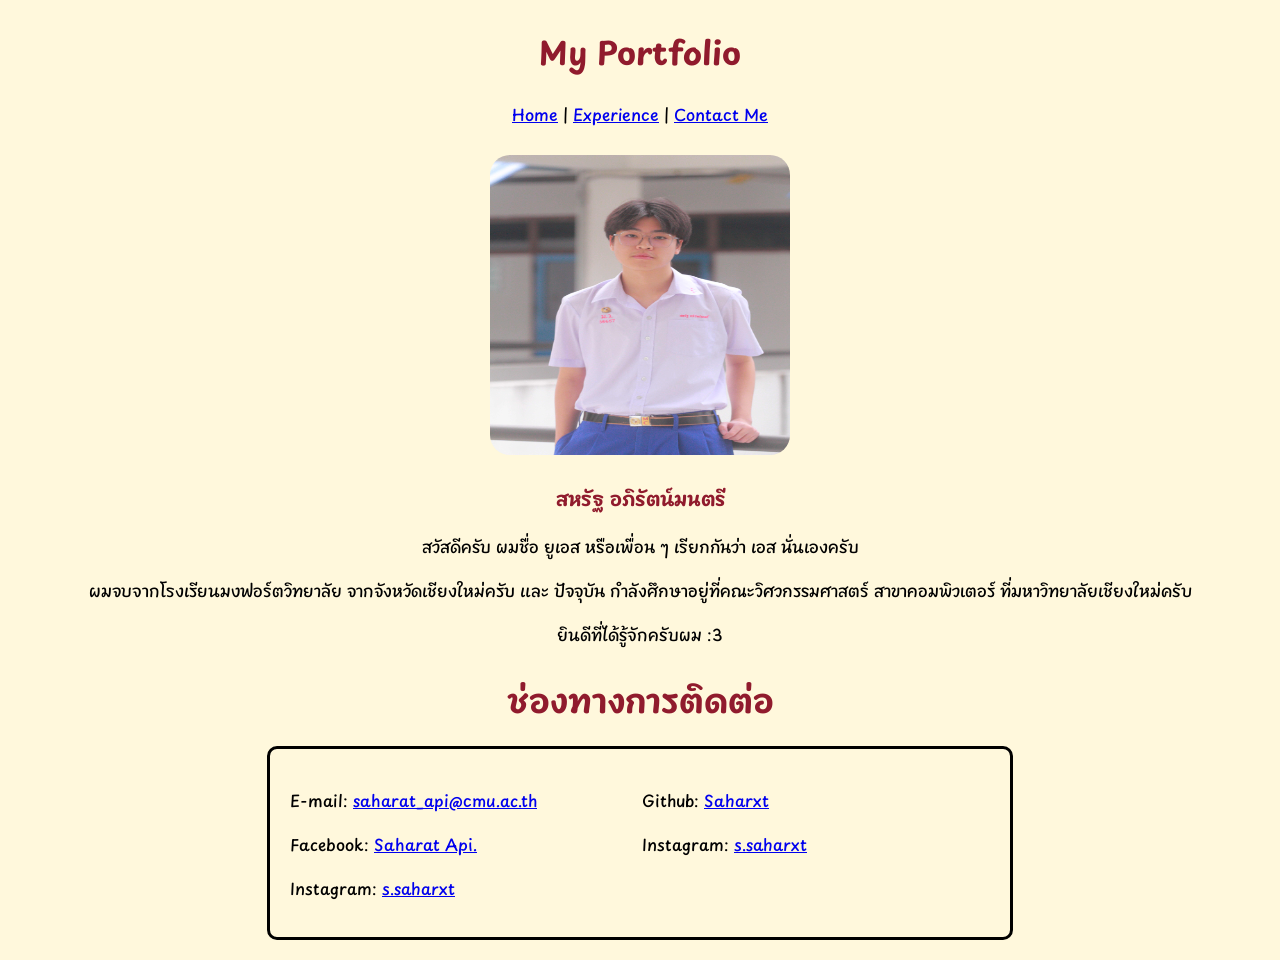
==== Contact.html @ 9a5d5e21 "FirstTry" ====
<!DOCTYPE html>
<html lang="en">
  <head>
    <meta charset="UTF-8" />
    <meta name="viewport" content="width=device-width, initial-scale=1.0" />
    <title>My Portfolio</title>
    <link rel="stylesheet" href="Style.css">
    <link rel="preconnect" href="https://fonts.googleapis.com">
    <link rel="preconnect" href="https://fonts.gstatic.com" crossorigin>
    <link href="https://fonts.googleapis.com/css2?family=Playpen+Sans+Thai:wght@100..800&display=swap" rel="stylesheet">
  </head>
  <body class="font">
    <h1>My Portfolio</h1>

    <div class="center">
    <a href="index.html">Home</a>
    <span>|</span>
    <a href="Experience.html">Experience</a>
    <span>|</span>
    <a href="Contact.html">Contact Me</a>
    <br><br>

    <img class="pf" src="Pic1.jpg" alt="" width="300px" height="300px">
    <h3> สหรัฐ อภิรัตน์มนตรี </h3>
    <p>สวัสดีครับ ผมชื่อ ยูเอส หรือเพื่อน ๆ เรียกกันว่า เอส นั่นเองครับ</p>
    <p>ผมจบจากโรงเรียนมงฟอร์ตวิทยาลัย จากจังหวัดเชียงใหม่ครับ และ ปัจจุบัน กำลังศึกษาอยู่ที่คณะวิศวกรรมศาสตร์ สาขาคอมพิวเตอร์ ที่มหาวิทยาลัยเชียงใหม่ครับ</p>
    <p>ยินดีที่ได้รู้จักครับผม :3 </p>
    <h1>ช่องทางการติดต่อ</h1>
    </div>

     <div class="Box">
        <p>E-mail: <a href="mailto:saharat_api@cmu.ac.th">saharat_api@cmu.ac.th</a> 
        &nbsp; &nbsp; &nbsp; &nbsp; &nbsp; &nbsp; &nbsp; &nbsp; &nbsp; &nbsp;
        Github: <a href="https://github.com/Saharxt">Saharxt</a></p>

        <p>Facebook: <a href="https://www.facebook.com/saharat.apiratmontree.9">Saharat Api.</a> 
        &nbsp; &nbsp; &nbsp; &nbsp; &nbsp; &nbsp; &nbsp; &nbsp; &nbsp; &nbsp; &nbsp; &nbsp; &nbsp; &nbsp; &nbsp; &nbsp;
        Instagram: <a href="https://myaccount.microsoft.com/?ref=MeControl">s.saharxt</a></p>
        Instagram: <a href="https://www.instagram.com/s.saharxt_/">s.saharxt</a></p>
     </div>

  </body>
  </html>
---- Style.css ----
h1{
    color: #901b2d;
    text-align: center;
}
h3{
    color: #901b2d;
}
.center{
    text-align: center;
}
body{
    background-color: cornsilk;
}
.pf{
    border-radius: 20px;
}
.Box{
    width: 700px;
    border: 3px solid black;
    border-radius: 10px;
    margin-left: auto;
    margin-right: auto;
    margin-bottom: 20px;
    padding: 20px;
}
.Box-title{
    font-size: 28px;
}

.font {
  font-family: "Playpen Sans Thai", cursive;
  font-optical-sizing: auto;
  font-weight: 500;
  font-style: normal;
}
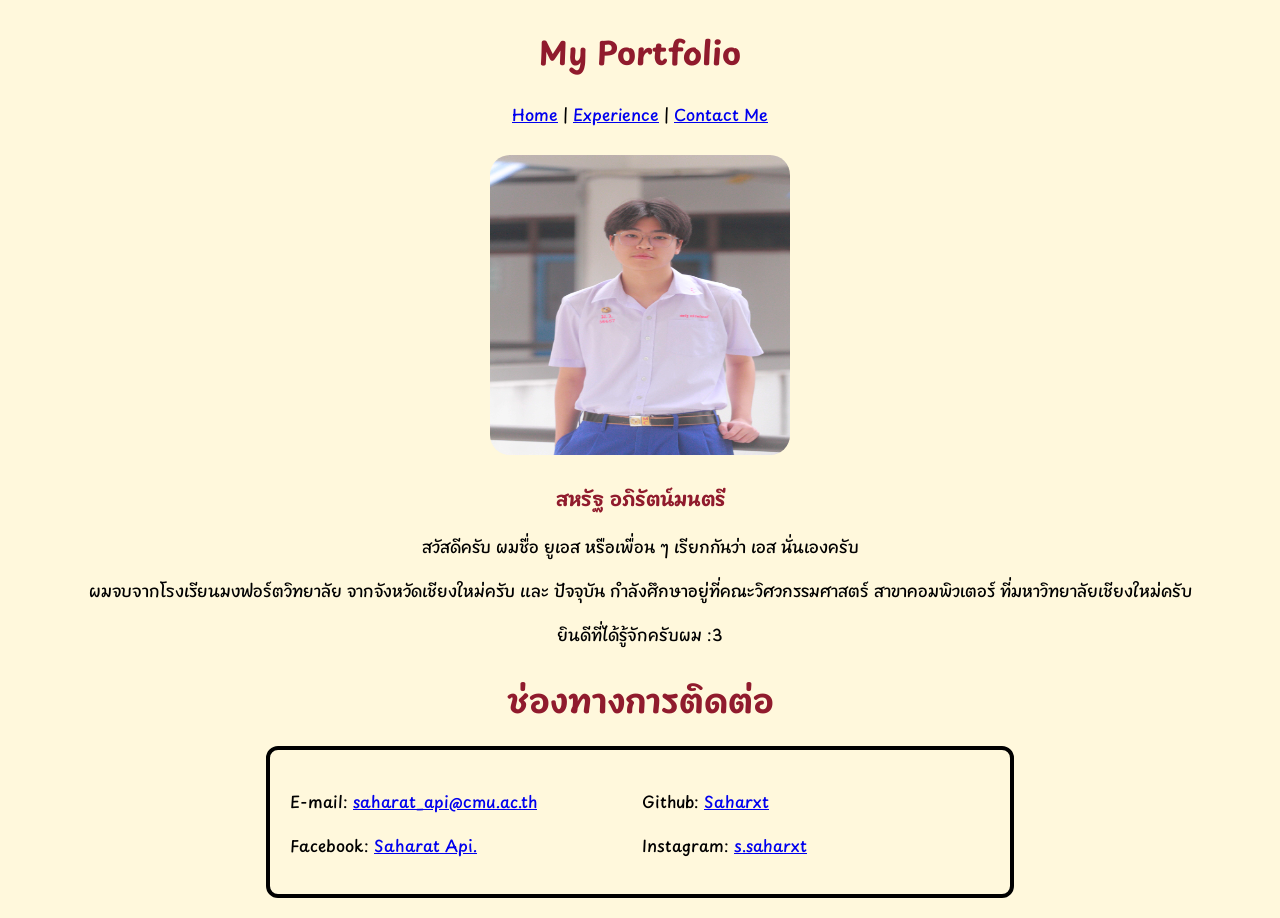
==== commit 1fee546e: "Done" ====
--- a/Contact.html
+++ b/Contact.html
@@ -20,7 +20,7 @@
     <a href="Contact.html">Contact Me</a>
     <br><br>
 
-    <img class="pf" src="Pic1.jpg" alt="" width="300px" height="300px">
+    <img class="pf" src="Mypic.jpg" alt="" width="300px" height="300px">
     <h3> สหรัฐ อภิรัตน์มนตรี </h3>
     <p>สวัสดีครับ ผมชื่อ ยูเอส หรือเพื่อน ๆ เรียกกันว่า เอส นั่นเองครับ</p>
     <p>ผมจบจากโรงเรียนมงฟอร์ตวิทยาลัย จากจังหวัดเชียงใหม่ครับ และ ปัจจุบัน กำลังศึกษาอยู่ที่คณะวิศวกรรมศาสตร์ สาขาคอมพิวเตอร์ ที่มหาวิทยาลัยเชียงใหม่ครับ</p>
@@ -35,8 +35,8 @@
 
         <p>Facebook: <a href="https://www.facebook.com/saharat.apiratmontree.9">Saharat Api.</a> 
         &nbsp; &nbsp; &nbsp; &nbsp; &nbsp; &nbsp; &nbsp; &nbsp; &nbsp; &nbsp; &nbsp; &nbsp; &nbsp; &nbsp; &nbsp; &nbsp;
-        Instagram: <a href="https://myaccount.microsoft.com/?ref=MeControl">s.saharxt</a></p>
-        Instagram: <a href="https://www.instagram.com/s.saharxt_/">s.saharxt</a></p>
+        Instagram: <a href="https://www.instagram.com/s.saharxt_/">s.saharxt</a>
+        </p>
      </div>
 
   </body>
--- a/Style.css
+++ b/Style.css
@@ -16,8 +16,8 @@
 }
 .Box{
     width: 700px;
-    border: 3px solid black;
-    border-radius: 10px;
+    border: 4px solid black;
+    border-radius: 12px;
     margin-left: auto;
     margin-right: auto;
     margin-bottom: 20px;
